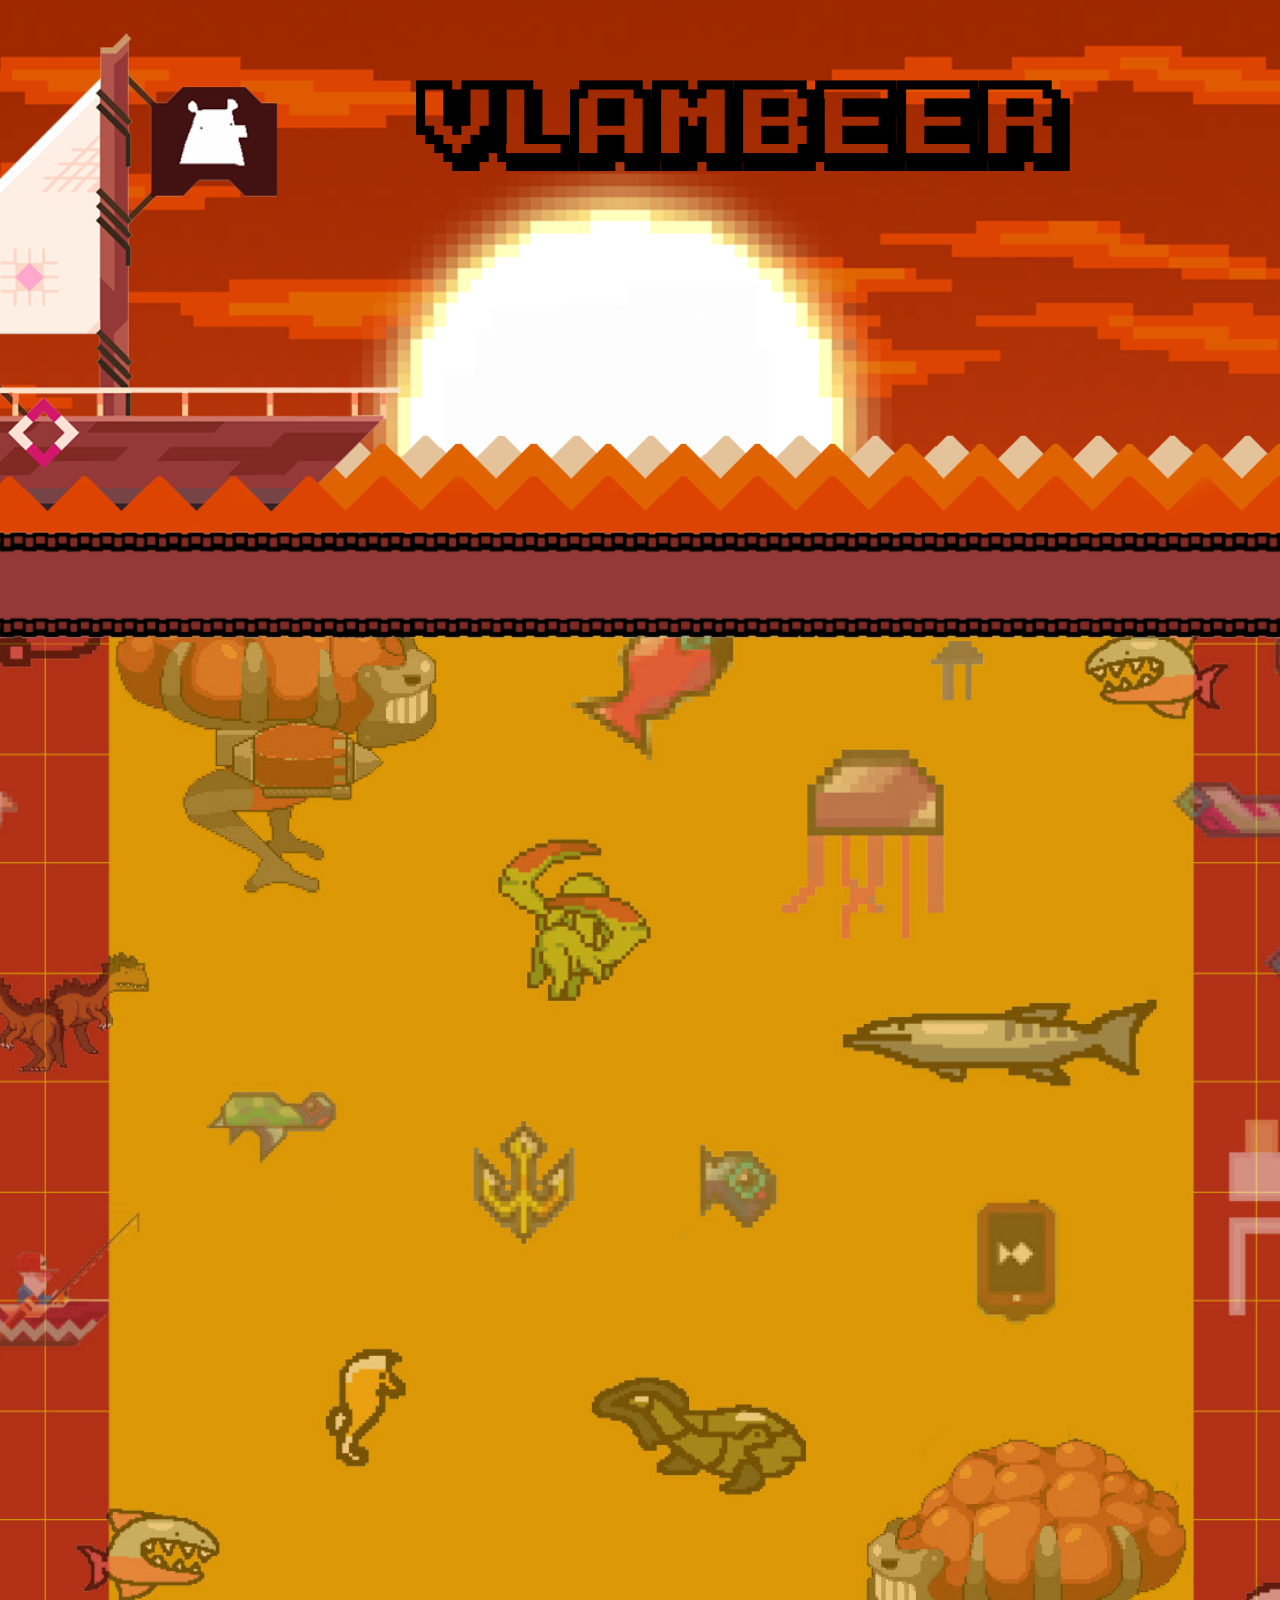
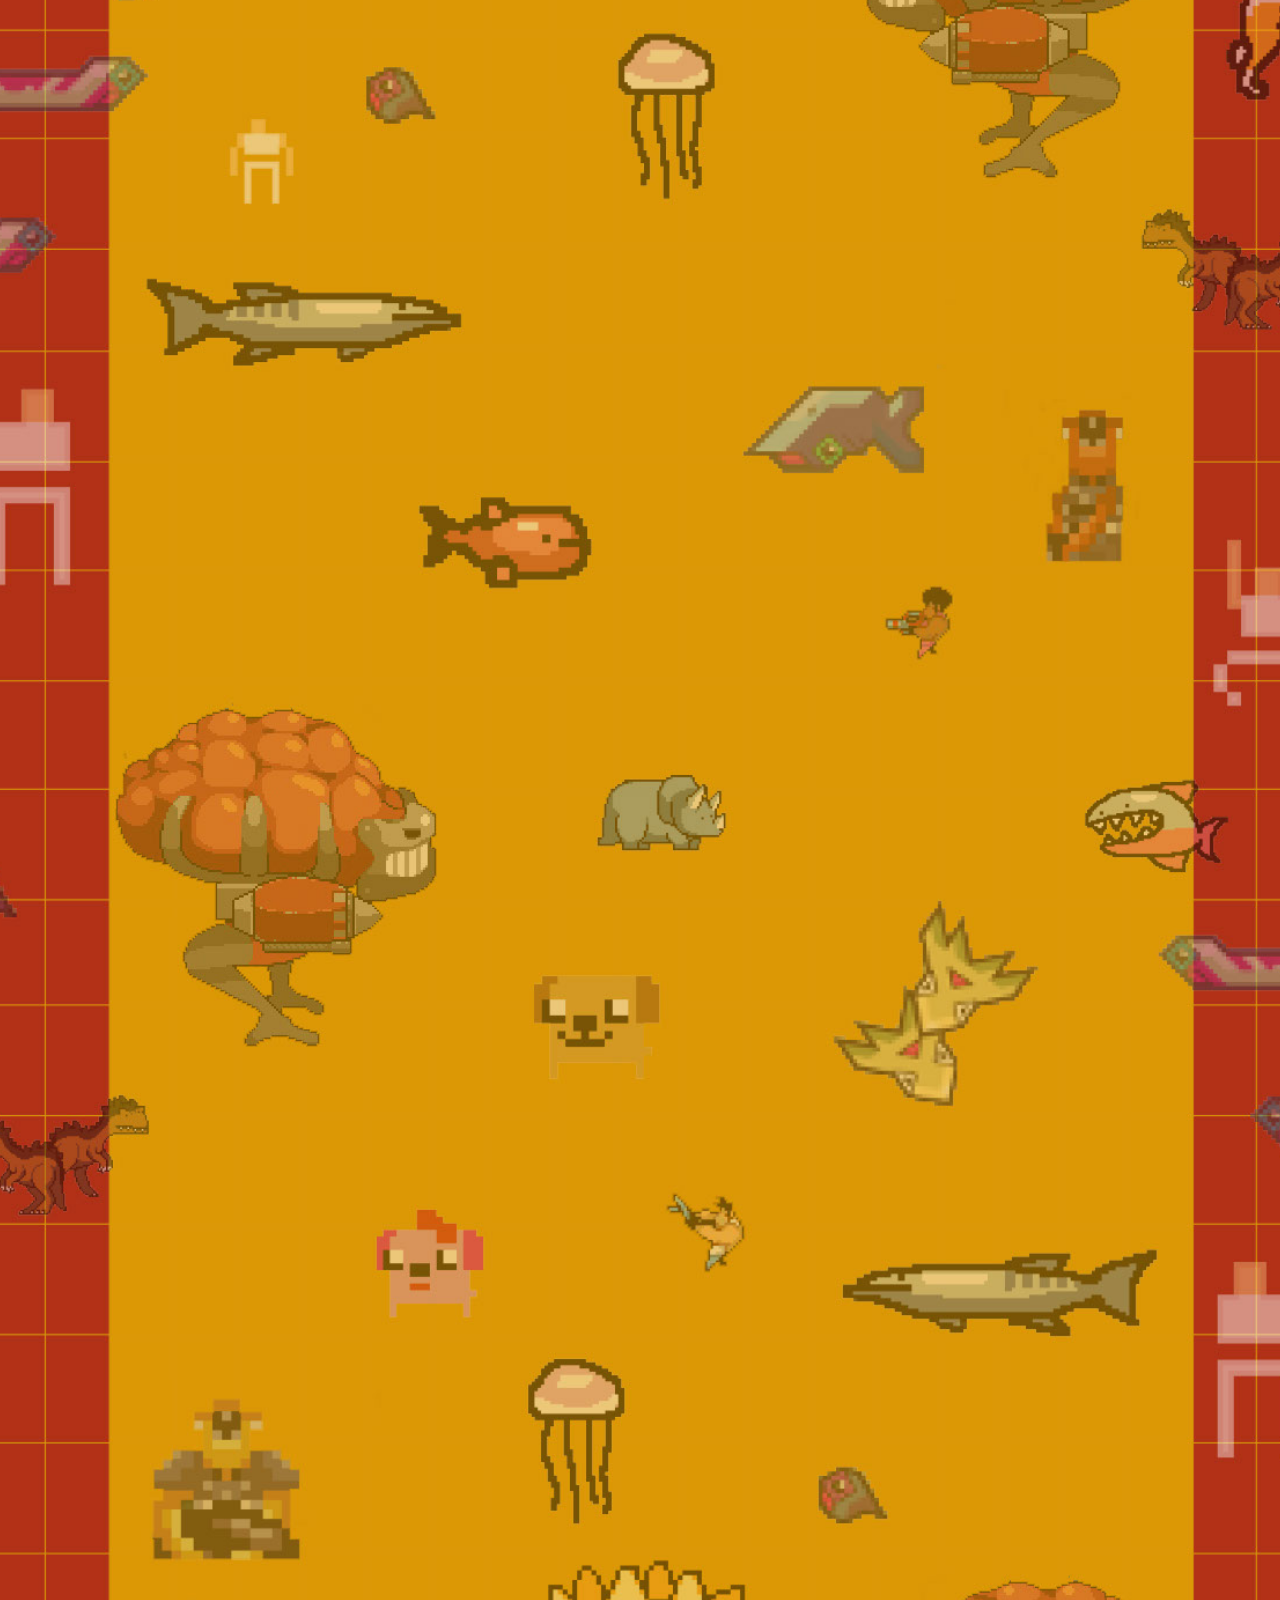
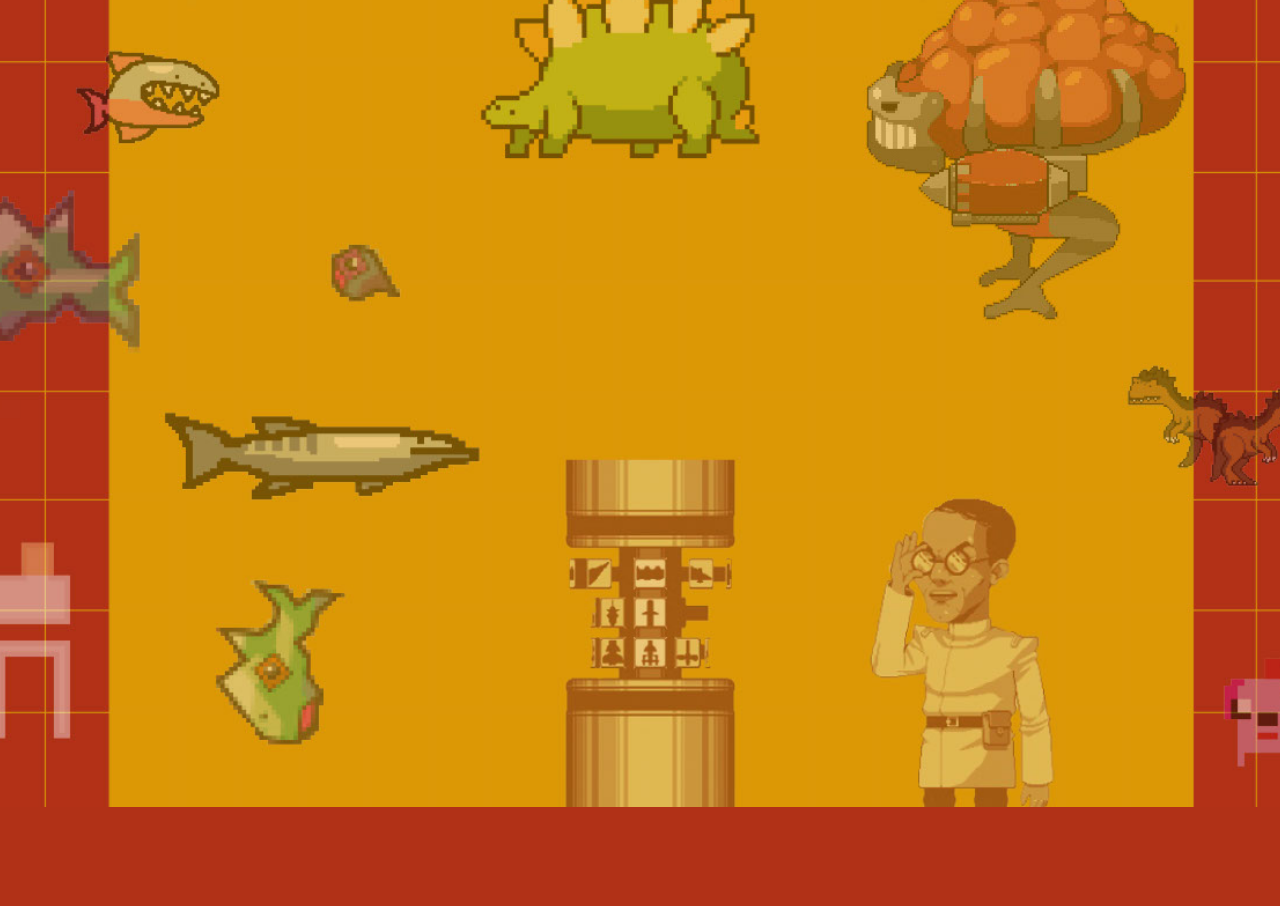
==== Vlambeer/index.html @ 1fa38ffa "Nieuwe map Vlambeer website" ====
<!DOCTYPE html>
<html class="html" lang="nl-NL">
 <head>

  <script type="text/javascript">
   if(typeof Muse == "undefined") window.Muse = {}; window.Muse.assets = {"required":["jquery-1.8.3.min.js", "museutils.js", "jquery.scrolleffects.js", "jquery.watch.js", "index.css"], "outOfDate":[]};
</script>
  
  <meta http-equiv="Content-type" content="text/html;charset=UTF-8"/>
  <meta name="generator" content="2014.2.1.284"/>
  <title>Home</title>
  <!-- CSS -->
  <link rel="stylesheet" type="text/css" href="css/site_global.css?365011649"/>
  <link rel="stylesheet" type="text/css" href="css/index.css?481484146" id="pagesheet"/>
  <!-- Other scripts -->
  <script type="text/javascript">
   document.documentElement.className += ' js';
</script>
   </head>
 <body>

  <div class="clearfix" id="page"><!-- group -->
   <div class="clearfix grpelem" id="pu172"><!-- group -->
    <div class="clip_frame grpelem" id="u172"><!-- image -->
     <img class="block" id="u172_img" src="images/sunset.png" alt="" width="1480" height="3468"/>
    </div>
    <div class="clip_frame grpelem" id="u192"><!-- image -->
     <img class="block" id="u192_img" src="images/wave_licht.png" alt="" width="1480" height="3468"/>
    </div>
    <div class="clip_frame grpelem" id="u182"><!-- image -->
     <img class="block" id="u182_img" src="images/wave%20oranje.png" alt="" width="1480" height="3468"/>
    </div>
    <div class="clip_frame grpelem" id="u156"><!-- image -->
     <img class="block" id="u156_img" src="images/achtergrond.jpg" alt="" width="1481" height="3470"/>
    </div>
    <div class="clip_frame grpelem" id="u167"><!-- image -->
     <img class="block" id="u167_img" src="images/boot.png" alt="" width="1480" height="3468"/>
    </div>
    <div class="clip_frame grpelem" id="u187"><!-- image -->
     <img class="block" id="u187_img" src="images/wave_geel.png" alt="" width="1480" height="3468"/>
    </div>
    <div class="clip_frame grpelem" id="u162"><!-- image -->
     <img class="block" id="u162_img" src="images/balk_rood.png" alt="" width="1515" height="606"/>
    </div>
   </div>
   <div class="clearfix grpelem" id="pu177"><!-- group -->
    <div class="clip_frame mse_pre_init" id="u177"><!-- image -->
     <img class="block" id="u177_img" src="images/vlag.png" alt="" width="1480" height="3468"/>
    </div>
    <img class="mse_pre_init" id="u225-4" alt="VLAMBEER" width="667" height="117" src="images/u225-4.png"/><!-- rasterized frame -->
   </div>
   <div class="verticalspacer"></div>
  </div>
  <!-- JS includes -->
  <script type="text/javascript">
   if (document.location.protocol != 'https:') document.write('\x3Cscript src="http://musecdn2.businesscatalyst.com/scripts/4.0/jquery-1.8.3.min.js" type="text/javascript">\x3C/script>');
</script>
  <script type="text/javascript">
   window.jQuery || document.write('\x3Cscript src="scripts/jquery-1.8.3.min.js" type="text/javascript">\x3C/script>');
</script>
  <script src="scripts/museutils.js?3777594392" type="text/javascript"></script>
  <script src="scripts/jquery.scrolleffects.js?117544926" type="text/javascript"></script>
  <script src="scripts/jquery.watch.js?4144919381" type="text/javascript"></script>
  <!-- Other scripts -->
  <script type="text/javascript">
   $(document).ready(function() { try {
(function(){var a={},b=function(a){if(a.match(/^rgb/))return a=a.replace(/\s+/g,"").match(/([\d\,]+)/gi)[0].split(","),(parseInt(a[0])<<16)+(parseInt(a[1])<<8)+parseInt(a[2]);if(a.match(/^\#/))return parseInt(a.substr(1),16);return 0};(function(){$('link[type="text/css"]').each(function(){var b=($(this).attr("href")||"").match(/\/?css\/([\w\-]+\.css)\?(\d+)/);b&&b[1]&&b[2]&&(a[b[1]]=b[2])})})();(function(){$("body").append('<div class="version" style="display:none; width:1px; height:1px;"></div>');
for(var c=$(".version"),d=0;d<Muse.assets.required.length;){var f=Muse.assets.required[d],g=f.match(/([\w\-\.]+)\.(\w+)$/),k=g&&g[1]?g[1]:null,g=g&&g[2]?g[2]:null;switch(g.toLowerCase()){case "css":k=k.replace(/\W/gi,"_").replace(/^([^a-z])/gi,"_$1");c.addClass(k);var g=b(c.css("color")),h=b(c.css("background-color"));g!=0||h!=0?(Muse.assets.required.splice(d,1),"undefined"!=typeof a[f]&&(g!=a[f]>>>24||h!=(a[f]&16777215))&&Muse.assets.outOfDate.push(f)):d++;c.removeClass(k);break;case "js":k.match(/^jquery-[\d\.]+/gi)&&
typeof $!="undefined"?Muse.assets.required.splice(d,1):d++;break;default:throw Error("Unsupported file type: "+g);}}c.remove();if(Muse.assets.outOfDate.length||Muse.assets.required.length)c="Sommige bestanden op de server ontbreken of zijn beschadigd. Wis de cache van de browser en probeer het opnieuw. Als het probleem zich blijft voordoen, kunt u het beste contact opnemen met de auteur van de website.",(d=location&&location.search&&location.search.match&&location.search.match(/muse_debug/gi))&&Muse.assets.outOfDate.length&&(c+="\nOut of date: "+Muse.assets.outOfDate.join(",")),d&&Muse.assets.required.length&&(c+="\nMissing: "+Muse.assets.required.join(",")),alert(c)})()})();/* body */
Muse.Utils.transformMarkupToFixBrowserProblemsPreInit();/* body */
Muse.Utils.prepHyperlinks(true);/* body */
$('#u177').registerPositionScrollEffect([{"in":[-Infinity,-14],"speed":[0,0]},{"in":[-14,Infinity],"speed":[0,-0.4]}]);/* scroll effect */
$('#u225-4').registerPositionScrollEffect([{"in":[-Infinity,-14],"speed":[0,0]},{"in":[-14,Infinity],"speed":[0,-0.2]}]);/* scroll effect */
Muse.Utils.fullPage('#page');/* 100% height page */
Muse.Utils.showWidgetsWhenReady();/* body */
Muse.Utils.transformMarkupToFixBrowserProblems();/* body */
} catch(e) { if (e && 'function' == typeof e.notify) e.notify(); else Muse.Assert.fail('Error calling selector function:' + e); }});
</script>
   </body>
</html>
---- Vlambeer/css/site_global.css ----
html
{
	min-height: 100%;
	min-width: 100%;
	-ms-text-size-adjust: none;
}

body,div,dl,dt,dd,ul,ol,li,nav,h1,h2,h3,h4,h5,h6,pre,code,form,fieldset,legend,input,button,textarea,p,blockquote,th,td,a
{
	margin: 0;
	padding: 0;
	border-width: 0;
	-webkit-transform-origin: left top;
	-ms-transform-origin: left top;
	-o-transform-origin: left top;
	transform-origin: left top;
}

table
{
	border-collapse: collapse;
	border-spacing: 0;
}

fieldset,img
{
	border: 0;
	-webkit-transform-origin: left top;
	-ms-transform-origin: left top;
	-o-transform-origin: left top;
	transform-origin: left top;
}

address,caption,cite,code,dfn,em,strong,th,var,optgroup
{
	font-style: inherit;
	font-weight: inherit;
}

del,ins
{
	text-decoration: none;
}

li
{
	list-style: none;
}

caption,th
{
	text-align: left;
}

h1,h2,h3,h4,h5,h6
{
	font-size: 100%;
	font-weight: inherit;
}

input,button,textarea,select,optgroup,option
{
	font-family: inherit;
	font-size: inherit;
	font-style: inherit;
	font-weight: inherit;
}

body
{
	font-family: Arial, Helvetica Neue, Helvetica, sans-serif;
	text-align: left;
	font-size: 14px;
	line-height: 17px;
	word-wrap: break-word;
	text-rendering: optimizeLegibility;/* kerning, primarily */
}

@media screen and (-webkit-min-device-pixel-ratio:0)
{
	body { text-rendering:auto; }
}

a:link
{
	color: #0000FF;
	text-decoration: underline;
}

a:visited
{
	color: #800080;
	text-decoration: underline;
}

a:hover
{
	color: #0000FF;
	text-decoration: underline;
}

a:active
{
	color: #EE0000;
	text-decoration: underline;
}

a.nontext /* used to override default properties of 'a' tag */
{
	color: black;
	text-decoration: none;
	font-style: normal;
	font-weight: normal;
}

.normal_text
{
	color: #000000;
	direction: ltr;
	font-family: Arial, Helvetica Neue, Helvetica, sans-serif;
	font-size: 14px;
	font-style: normal;
	font-weight: normal;
	letter-spacing: 0px;
	line-height: 17px;
	text-align: left;
	text-decoration: none;
	text-indent: 0px;
	vertical-align: 0px;
	padding: 0px;
}

.list0 li:before
{
	position: absolute;
	right: 100%;
	letter-spacing: 0px;
	text-decoration: none;
	font-weight: normal;
	font-style: normal;
}

.rtl-list li:before
{
	right: auto;
	left: 100%;
}

.nls-None > li:before,.nls-None .list3 > li:before,.nls-None .list6 > li:before
{
	margin-right: 6px;
	content: '•';
}

.nls-None .list1 > li:before,.nls-None .list4 > li:before,.nls-None .list7 > li:before
{
	margin-right: 6px;
	content: '○';
}

.nls-None,.nls-None .list1,.nls-None .list2,.nls-None .list3,.nls-None .list4,.nls-None .list5,.nls-None .list6,.nls-None .list7,.nls-None .list8
{
	padding-left: 34px;
}

.nls-None.rtl-list,.nls-None .list1.rtl-list,.nls-None .list2.rtl-list,.nls-None .list3.rtl-list,.nls-None .list4.rtl-list,.nls-None .list5.rtl-list,.nls-None .list6.rtl-list,.nls-None .list7.rtl-list,.nls-None .list8.rtl-list
{
	padding-left: 0px;
	padding-right: 34px;
}

.nls-None .list2 > li:before,.nls-None .list5 > li:before,.nls-None .list8 > li:before
{
	margin-right: 6px;
	content: '-';
}

.nls-None.rtl-list > li:before,.nls-None .list1.rtl-list > li:before,.nls-None .list2.rtl-list > li:before,.nls-None .list3.rtl-list > li:before,.nls-None .list4.rtl-list > li:before,.nls-None .list5.rtl-list > li:before,.nls-None .list6.rtl-list > li:before,.nls-None .list7.rtl-list > li:before,.nls-None .list8.rtl-list > li:before
{
	margin-right: 0px;
	margin-left: 6px;
}

.TabbedPanelsTab
{
	white-space: nowrap;
}

.MenuBar  .MenuBarView,.MenuBar  .SubMenuView /* Resets for ul and li in menus */
{
	display: block;
	list-style: none;
}

.MenuBar .SubMenu
{
	display: none;
	position: absolute;
}

.NoWrap
{
	white-space: nowrap;
	word-wrap: normal;
}

.rootelem /* the root of the artwork tree */
{
	margin-left: auto;
	margin-right: auto;
}

.colelem /* a child element of a column */
{
	display: inline;
	float: left;
	clear: both;
}

.colelem100 /* a child element of a column that is 100% width */
{
	clear: both;
}

.grpelem /* a child element of a group */
{
	display: inline;
	float: left;
}

.clearfix:after /* force a container to fit around floated items */
{
	content: "\0020";
	visibility: hidden;
	display: block;
	height: 0;
	clear: both;
}

*:first-child+html .clearfix /* IE7 */
{
	zoom: 1;
}

.clip_frame /* used to clip the contents as in the case of an image frame */
{
	overflow: hidden;
}

.inclusion_context /* context for positioning a group of elements that share the same height */
{
	display: table;
	table-layout: fixed;
	width: 0.01px;
}

.inclelem /* element of an inclusion context */
{
	display: table-cell;
	vertical-align: top;
}

.f3s_mid /* 3-slice frame, middle slice */
{
	background-repeat: repeat;
}

.f3s_top,.f3s_bot /* 3-slice frame, top slice */
{
	background-repeat: no-repeat;
}

.f9s_top_left,.f9s_bot_left /* 9-slice frame, left corner slice */
{
	background-repeat: no-repeat;
	background-position: left;
}

.f9s_top_right,.f9s_bot_right /* 9-slice frame, right corner slice */
{
	background-repeat: no-repeat;
	background-position: right;
}

.f9s_top_mid,.f9s_bot_mid /* 9-slice frame, top/bottom horizontal slice */
{
	background-repeat: repeat-x;
	background-position: 0px 0px;
}

.f9s_mid_left /* 9-slice frame, left vertical slice */
{
	background-repeat: repeat-y;
	background-position: left;
}

.f9s_mid_right /* 9-slice frame, right vertical slice */
{
	background-repeat: repeat-y;
	background-position: right;
}

.f9s_center /* 9-slice frame, center slice */
{
	background-repeat: repeat;
	background-position: 0px 0px;
}

.popup_anchor /* anchors an abspos popup */
{
	position: relative;
	width: 0px;
	height: 0px;
}

.popup_element
{
	z-index: 100000;
}

.svg
{
	display: block;
	vertical-align: top;
}

span.wrap /* used to force wrap after floated array when nested inside a paragraph */
{
	content: '';
	clear: left;
	display: block;
}

span.actAsInlineDiv /* used to simulate a DIV with inline display when already nested inside a paragraph */
{
	display: inline-block;
}

.position_content,.excludeFromNormalFlow /* used when child content is larger than parent */
{
	float: left;
}

.preload_images /* used to preload images used in non-default states */
{
	position: absolute;
	overflow: hidden;
	left: -9999px;
	top: -9999px;
	height: 1px;
	width: 1px;
}

preload /* used to specifiy the dimension of preload item */
{
	height: 1px;
	width: 1px;
}

.animateStates
{
	-webkit-transition: 0.3s ease-in-out;
	-moz-transition: 0.3s ease-in-out;
	-o-transition: 0.3s ease-in-out;
	transition: 0.3s ease-in-out;
}

input:focus,textarea:focus /* remove default focussed input styling */
{
	outline: none;
}

textarea
{
	resize: none;
	overflow: auto;
}

.fld-prompt /* form placeholders cursor behavior */
{
	pointer-events: none;
}

.wrapped-input /* form inputs & placeholders let div styling show thru */
{
	position: absolute;
	top: 0;
	left: 0;
	background: transparent;
	border: none;
}

.submit-btn /* form submit buttons on top of sibling elements */
{
	z-index: 50000;
	cursor: pointer;
}

.anchor_item /* used to specify anchor properties */
{
	width: 22px;
	height: 18px;
}

.MenuBar .SubMenuVisible,.MenuBarVertical .SubMenuVisible,.MenuBar .SubMenu .SubMenuVisible,.popup_element.Active,span.actAsPara,.actAsDiv,a.nonblock.nontext,img.block
{
	display: block;
}

.ose_ei
{
	visibility: hidden;
	z-index: 0;
}

.widget_invisible,.js .invi,.js .mse_pre_init,.js .an_invi /* used to hide the widget before loaded */
{
	visibility: hidden;
}

.no_vert_scroll
{
	overflow-y: hidden;
}

.always_vert_scroll
{
	overflow-y: scroll;
}

.always_horz_scroll
{
	overflow-x: scroll;
}

.popup_element.Inactive,.js .disn,.hidden
{
	display: none;
}

.fullscreen
{
	overflow: hidden;
	left: 0px;
	top: 0px;
	position: fixed;
	height: 100%;
	width: 100%;
	-moz-box-sizing: border-box;
	-webkit-box-sizing: border-box;
	-ms-box-sizing: border-box;
	box-sizing: border-box;
}

.fullwidth
{
	position: absolute;
}

.borderbox
{
	-moz-box-sizing: border-box;
	-webkit-box-sizing: border-box;
	-ms-box-sizing: border-box;
	box-sizing: border-box;
}

.scroll_wrapper
{
	position: absolute;
	overflow: auto;
	left: 0px;
	right: 0px;
	top: 0px;
	bottom: 0px;
	padding-top: 0px;
	padding-bottom: 0px;
	margin-top: 0px;
	margin-bottom: 0px;
}

.browser_width > *
{
	position: absolute;
	left: 0px;
	right: 0px;
}

.list0 li,.MenuBar .MenuItemContainer,.SlideShowContentPanel .fullscreen img
{
	position: relative;
}

.accordion_wrapper
{
	display: inline;
	float: left;
	width: 0px;
}

.fld-checkbox input[type=checkbox] /* Hide native checkbox */
{
	position: absolute;
	overflow: hidden;
	clip: rect(0px, 0px, 0px, 0px);
	height: 1px;
	width: 1px;
	margin: -1px;
	padding: 0;
	border: 0;
}

.fld-checkbox input[type=checkbox] + label
{
	display: inline-block;
	background-repeat: no-repeat;
	cursor: pointer;
	float: left;
	width: 100%;
	height: 100%;
}

.pointer_cursor,.fld-recaptcha-mode,.fld-recaptcha-refresh,.fld-recaptcha-help
{
	cursor: pointer;
}
---- Vlambeer/css/index.css ----
.version.index /* version checker */
{
	color: #00001C;
	background-color: #B2DD72;
}

.html
{
	background-color: #B13117;
}

#page
{
	z-index: 1;
	width: 1280px;
	min-height: 2938px;
	background-image: none;
	border-style: none;
	border-color: #000000;
	background-color: transparent;
	padding-bottom: 62px;
	margin-left: auto;
	margin-right: auto;
}

#pu172
{
	width: 0.01px;
	margin-right: -10000px;
	margin-top: -36px;
	margin-left: -118px;
}

#u172
{
	z-index: 2;
	width: 1480px;
	background-color: transparent;
	position: relative;
	margin-right: -10000px;
	left: 18px;
}

#u192
{
	z-index: 4;
	width: 1480px;
	background-color: transparent;
	position: relative;
	margin-right: -10000px;
	left: 18px;
}

#u182
{
	z-index: 6;
	width: 1480px;
	background-color: transparent;
	position: relative;
	margin-right: -10000px;
	left: 18px;
}

#u156
{
	z-index: 14;
	width: 1481px;
	background-color: transparent;
	position: relative;
	margin-right: -10000px;
	margin-top: 537px;
	left: 18px;
}

#u167
{
	z-index: 16;
	width: 1480px;
	background-color: transparent;
	position: relative;
	margin-right: -10000px;
	left: 18px;
}

#u187
{
	z-index: 18;
	width: 1480px;
	background-color: transparent;
	position: relative;
	margin-right: -10000px;
	left: 18px;
}

#u162
{
	z-index: 20;
	width: 1515px;
	background-color: transparent;
	position: relative;
	margin-right: -10000px;
	margin-top: 180px;
}

#pu177
{
	width: 0.01px;
	padding-bottom: 3468px;
	margin-right: -10000px;
	margin-top: -36px;
	margin-left: -100px;
}

#u177
{
	z-index: 8;
	width: 1480px;
	background-color: transparent;
	position: fixed;
	top: -36px;
	left: -100px;
}

#u225-4
{
	z-index: 10;
	display: block;
	vertical-align: top;
	position: fixed;
	top: 20px;
	left: 416px;
}

body
{
	position: relative;
	min-width: 1280px;
	padding-top: 36px;
	padding-bottom: 36px;
}

#page .verticalspacer
{
	clear: both;
}
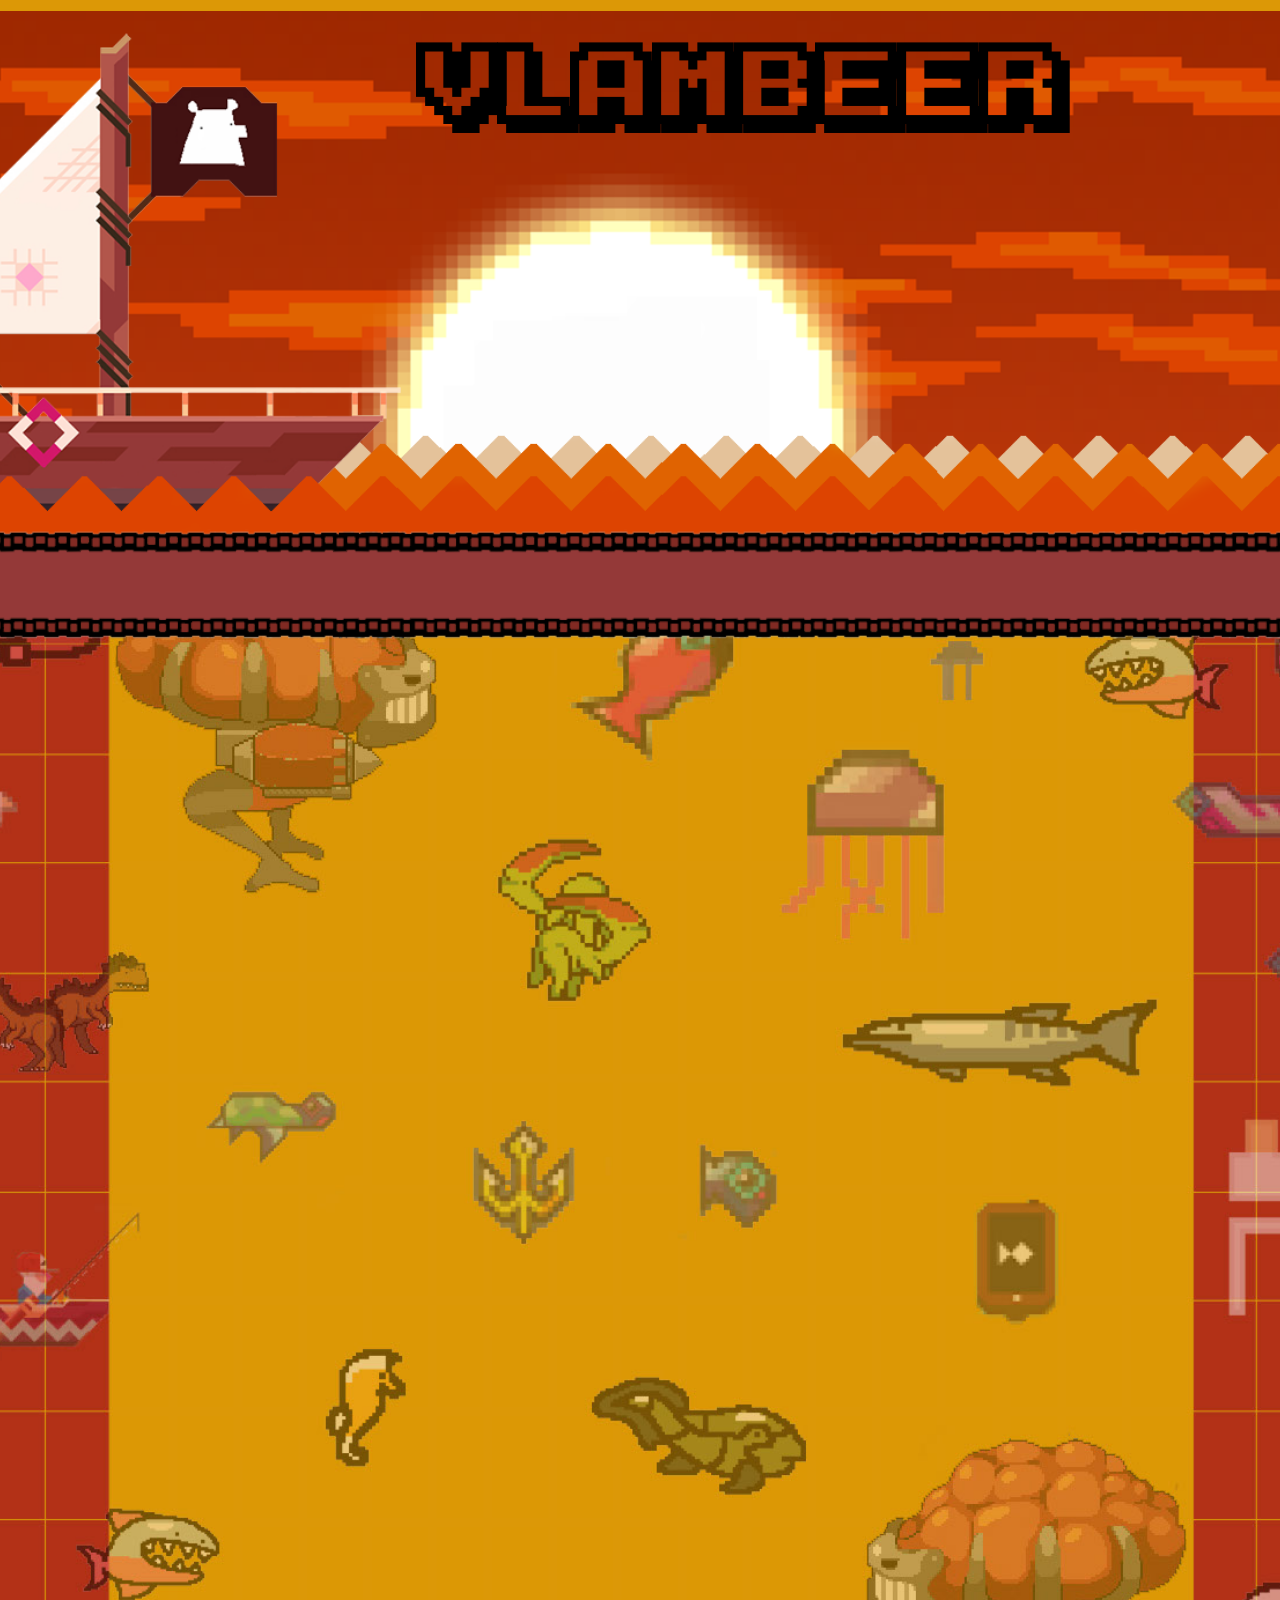
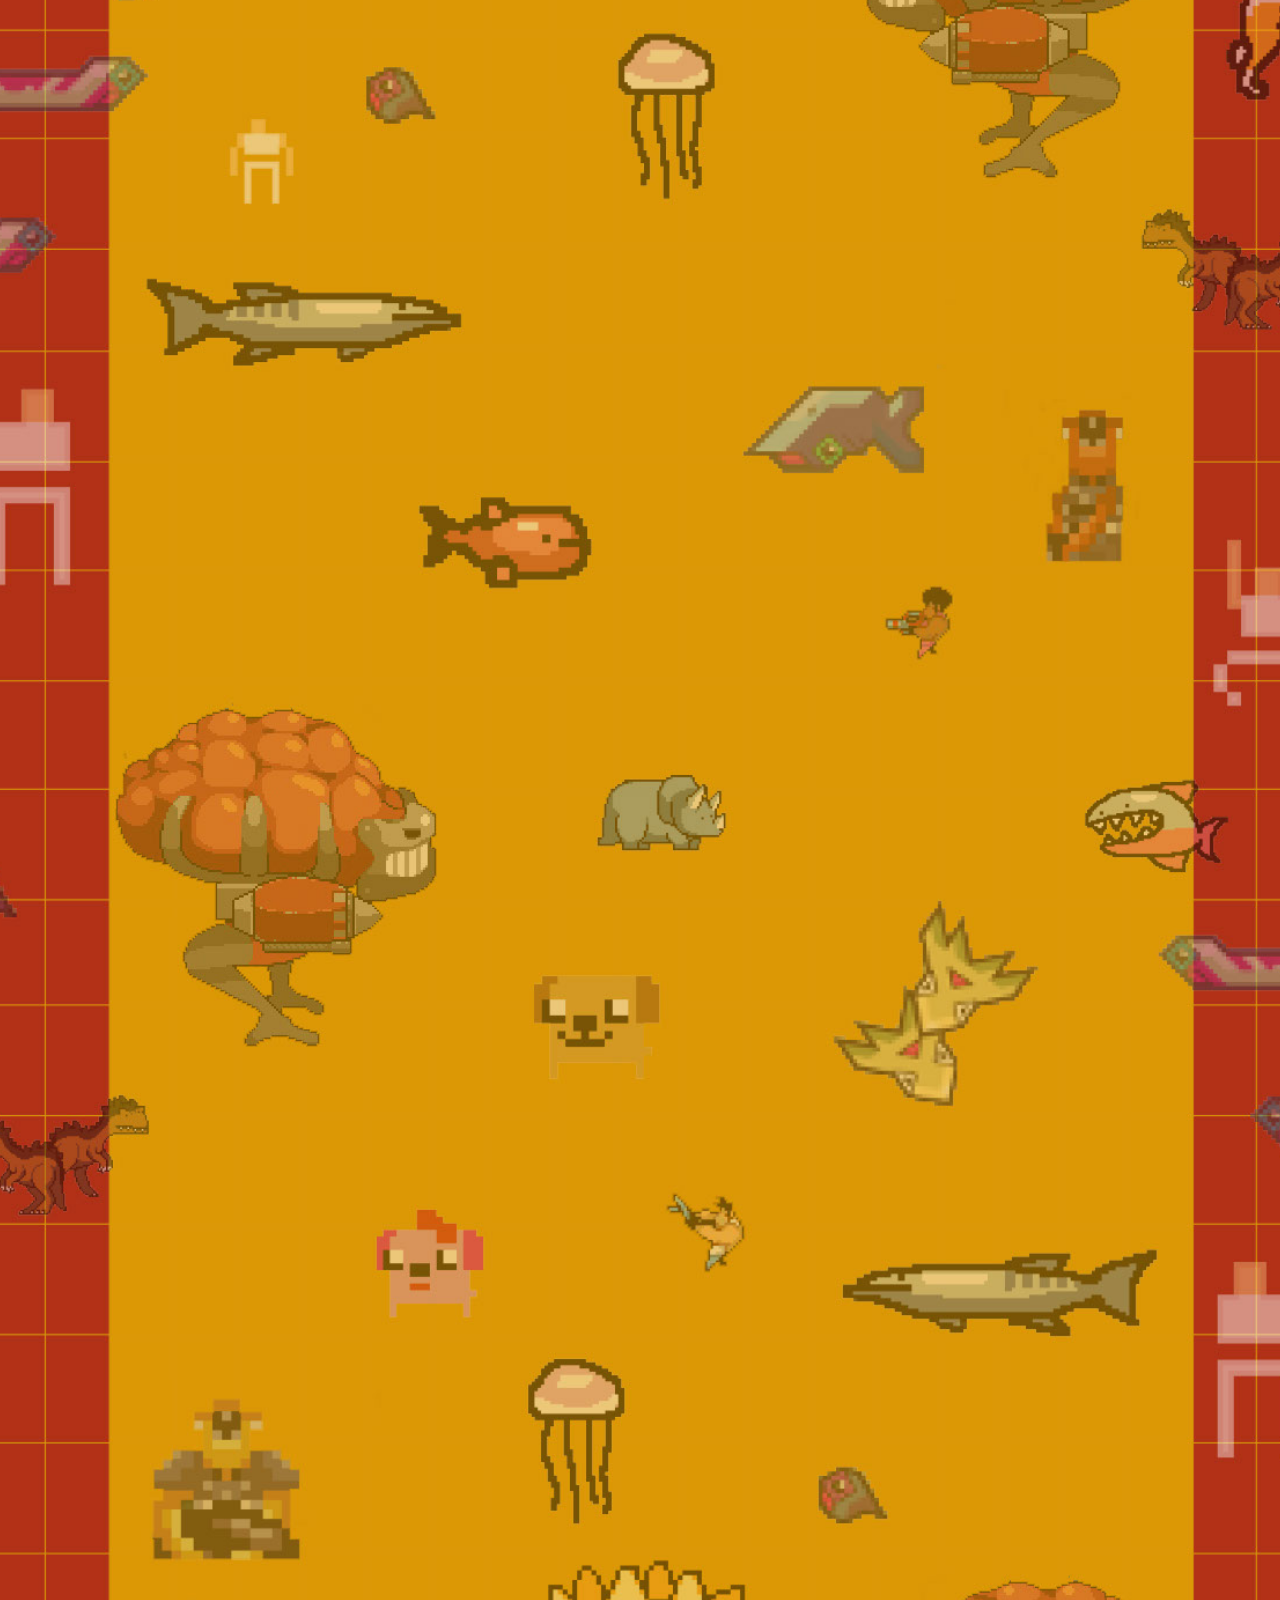
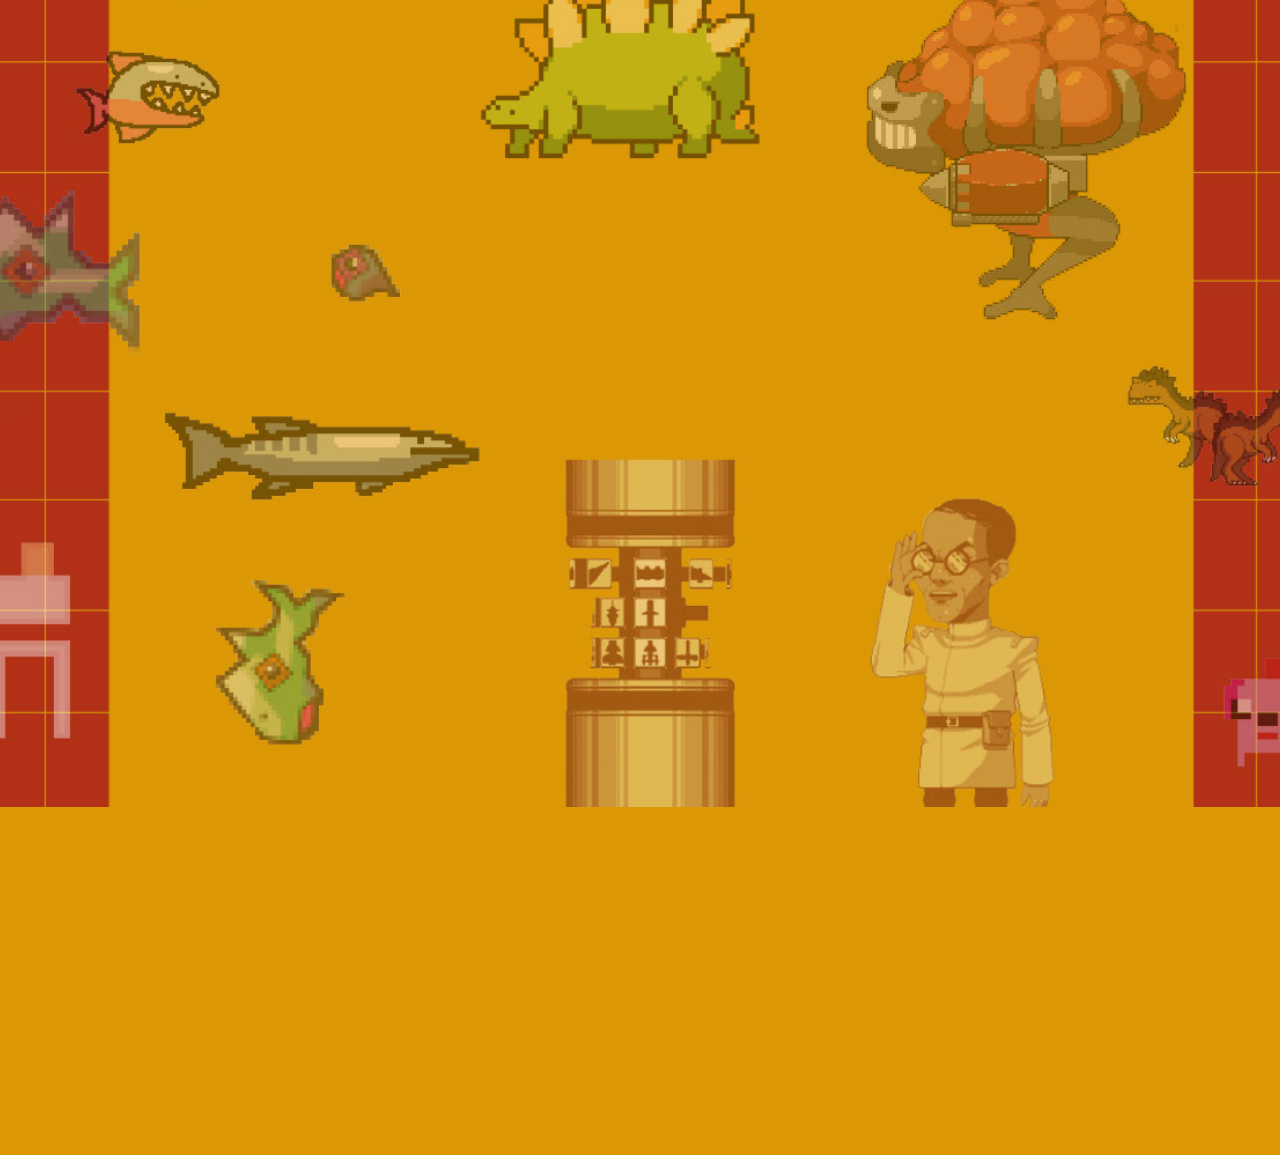
==== commit ce1a8f4e: "Update voor frames" ====
--- a/Vlambeer/index.html
+++ b/Vlambeer/index.html
@@ -11,7 +11,7 @@
   <title>Home</title>
   <!-- CSS -->
   <link rel="stylesheet" type="text/css" href="css/site_global.css?365011649"/>
-  <link rel="stylesheet" type="text/css" href="css/index.css?481484146" id="pagesheet"/>
+  <link rel="stylesheet" type="text/css" href="css/index.css?52720256" id="pagesheet"/>
   <!-- Other scripts -->
   <script type="text/javascript">
    document.documentElement.className += ' js';
@@ -20,16 +20,14 @@
  <body>
 
   <div class="clearfix" id="page"><!-- group -->
-   <div class="clearfix grpelem" id="pu172"><!-- group -->
-    <div class="clip_frame grpelem" id="u172"><!-- image -->
-     <img class="block" id="u172_img" src="images/sunset.png" alt="" width="1480" height="3468"/>
-    </div>
+   <div class="clearfix grpelem" id="pu192"><!-- group -->
     <div class="clip_frame grpelem" id="u192"><!-- image -->
      <img class="block" id="u192_img" src="images/wave_licht.png" alt="" width="1480" height="3468"/>
     </div>
     <div class="clip_frame grpelem" id="u182"><!-- image -->
      <img class="block" id="u182_img" src="images/wave%20oranje.png" alt="" width="1480" height="3468"/>
     </div>
+    <img class="grpelem" id="u225-4" alt="VLAMBEER" width="667" height="117" src="images/u225-4.png"/><!-- rasterized frame -->
     <div class="clip_frame grpelem" id="u156"><!-- image -->
      <img class="block" id="u156_img" src="images/achtergrond.jpg" alt="" width="1481" height="3470"/>
     </div>
@@ -42,12 +40,110 @@
     <div class="clip_frame grpelem" id="u162"><!-- image -->
      <img class="block" id="u162_img" src="images/balk_rood.png" alt="" width="1515" height="606"/>
     </div>
+    <div class="clip_frame grpelem" id="u245"><!-- image -->
+     <img class="block" id="u245_img" src="images/omlijning%20wireframe-slim%20vectorobject.png" alt="" width="608" height="406"/>
+    </div>
+    <div class="clip_frame grpelem" id="u251"><!-- image -->
+     <img class="block" id="u251_img" src="images/omlijning%20wireframe-slim%20vectorobject.png" alt="" width="608" height="406"/>
+    </div>
+    <div class="clip_frame grpelem" id="u254"><!-- image -->
+     <img class="block" id="u254_img" src="images/omlijning%20wireframe-slim%20vectorobject.png" alt="" width="608" height="406"/>
+    </div>
+    <div class="clip_frame grpelem" id="u256"><!-- image -->
+     <img class="block" id="u256_img" src="images/omlijning%20wireframe-slim%20vectorobject.png" alt="" width="608" height="406"/>
+    </div>
+    <div class="clip_frame grpelem" id="u260"><!-- image -->
+     <img class="block" id="u260_img" src="images/omlijning%20wireframe-slim%20vectorobject.png" alt="" width="608" height="406"/>
+    </div>
+    <div class="clip_frame grpelem" id="u262"><!-- image -->
+     <img class="block" id="u262_img" src="images/omlijning%20wireframe-slim%20vectorobject.png" alt="" width="608" height="406"/>
+    </div>
+    <div class="clip_frame grpelem" id="u264"><!-- image -->
+     <img class="block" id="u264_img" src="images/omlijning%20wireframe-slim%20vectorobject.png" alt="" width="608" height="406"/>
+    </div>
+    <div class="clip_frame grpelem" id="u266"><!-- image -->
+     <img class="block" id="u266_img" src="images/omlijning%20wireframe-slim%20vectorobject.png" alt="" width="608" height="406"/>
+    </div>
+    <div class="clip_frame grpelem" id="u272"><!-- image -->
+     <img class="block" id="u272_img" src="images/omlijning%20wireframe-slim%20vectorobject.png" alt="" width="608" height="406"/>
+    </div>
+    <div class="clip_frame grpelem" id="u274"><!-- image -->
+     <img class="block" id="u274_img" src="images/omlijning%20wireframe-slim%20vectorobject.png" alt="" width="608" height="406"/>
+    </div>
+    <div class="clip_frame grpelem" id="u276"><!-- image -->
+     <img class="block" id="u276_img" src="images/omlijning%20wireframe-slim%20vectorobject.png" alt="" width="608" height="406"/>
+    </div>
+    <div class="clip_frame grpelem" id="u278"><!-- image -->
+     <img class="block" id="u278_img" src="images/omlijning%20wireframe-slim%20vectorobject.png" alt="" width="608" height="406"/>
+    </div>
+    <div class="clip_frame grpelem" id="u280"><!-- image -->
+     <img class="block" id="u280_img" src="images/omlijning%20wireframe-slim%20vectorobject.png" alt="" width="608" height="406"/>
+    </div>
+    <div class="clip_frame grpelem" id="u282"><!-- image -->
+     <img class="block" id="u282_img" src="images/omlijning%20wireframe-slim%20vectorobject.png" alt="" width="608" height="406"/>
+    </div>
+    <div class="clip_frame grpelem" id="u284"><!-- image -->
+     <img class="block" id="u284_img" src="images/omlijning%20wireframe-slim%20vectorobject.png" alt="" width="608" height="406"/>
+    </div>
+    <div class="clip_frame grpelem" id="u286"><!-- image -->
+     <img class="block" id="u286_img" src="images/omlijning%20wireframe-slim%20vectorobject.png" alt="" width="608" height="406"/>
+    </div>
+    <div class="clip_frame grpelem" id="u344" data-mu-ie-matrix="progid:DXImageTransform.Microsoft.Matrix(M11=-1,M12=0,M21=0,M22=-1,SizingMethod='auto expand')" data-mu-ie-matrix-dx="0" data-mu-ie-matrix-dy="0"><!-- image -->
+     <img class="block" id="u344_img" src="images/omlijning%20wireframe-slim%20vectorobject.png" alt="" width="608" height="406"/>
+    </div>
+    <div class="clip_frame grpelem" id="u347" data-mu-ie-matrix="progid:DXImageTransform.Microsoft.Matrix(M11=-1,M12=0,M21=0,M22=-1,SizingMethod='auto expand')" data-mu-ie-matrix-dx="0" data-mu-ie-matrix-dy="0"><!-- image -->
+     <img class="block" id="u347_img" src="images/omlijning%20wireframe-slim%20vectorobject.png" alt="" width="608" height="406"/>
+    </div>
+    <div class="clip_frame grpelem" id="u356" data-mu-ie-matrix="progid:DXImageTransform.Microsoft.Matrix(M11=-1,M12=0,M21=0,M22=-1,SizingMethod='auto expand')" data-mu-ie-matrix-dx="0" data-mu-ie-matrix-dy="0"><!-- image -->
+     <img class="block" id="u356_img" src="images/omlijning%20wireframe-slim%20vectorobject.png" alt="" width="608" height="406"/>
+    </div>
+    <div class="clip_frame grpelem" id="u358" data-mu-ie-matrix="progid:DXImageTransform.Microsoft.Matrix(M11=-1,M12=0,M21=0,M22=-1,SizingMethod='auto expand')" data-mu-ie-matrix-dx="0" data-mu-ie-matrix-dy="0"><!-- image -->
+     <img class="block" id="u358_img" src="images/omlijning%20wireframe-slim%20vectorobject.png" alt="" width="608" height="406"/>
+    </div>
+    <div class="clip_frame grpelem" id="u362" data-mu-ie-matrix="progid:DXImageTransform.Microsoft.Matrix(M11=-1,M12=0,M21=0,M22=-1,SizingMethod='auto expand')" data-mu-ie-matrix-dx="0" data-mu-ie-matrix-dy="0"><!-- image -->
+     <img class="block" id="u362_img" src="images/omlijning%20wireframe-slim%20vectorobject.png" alt="" width="608" height="406"/>
+    </div>
+    <div class="clip_frame grpelem" id="u364" data-mu-ie-matrix="progid:DXImageTransform.Microsoft.Matrix(M11=-1,M12=0,M21=0,M22=-1,SizingMethod='auto expand')" data-mu-ie-matrix-dx="0" data-mu-ie-matrix-dy="0"><!-- image -->
+     <img class="block" id="u364_img" src="images/omlijning%20wireframe-slim%20vectorobject.png" alt="" width="608" height="406"/>
+    </div>
+    <div class="clip_frame grpelem" id="u366" data-mu-ie-matrix="progid:DXImageTransform.Microsoft.Matrix(M11=-1,M12=0,M21=0,M22=-1,SizingMethod='auto expand')" data-mu-ie-matrix-dx="0" data-mu-ie-matrix-dy="0"><!-- image -->
+     <img class="block" id="u366_img" src="images/omlijning%20wireframe-slim%20vectorobject.png" alt="" width="608" height="406"/>
+    </div>
+    <div class="clip_frame grpelem" id="u368" data-mu-ie-matrix="progid:DXImageTransform.Microsoft.Matrix(M11=-1,M12=0,M21=0,M22=-1,SizingMethod='auto expand')" data-mu-ie-matrix-dx="0" data-mu-ie-matrix-dy="0"><!-- image -->
+     <img class="block" id="u368_img" src="images/omlijning%20wireframe-slim%20vectorobject.png" alt="" width="608" height="406"/>
+    </div>
+    <div class="clip_frame grpelem" id="u374" data-mu-ie-matrix="progid:DXImageTransform.Microsoft.Matrix(M11=-1,M12=0,M21=0,M22=-1,SizingMethod='auto expand')" data-mu-ie-matrix-dx="0" data-mu-ie-matrix-dy="0"><!-- image -->
+     <img class="block" id="u374_img" src="images/omlijning%20wireframe-slim%20vectorobject.png" alt="" width="608" height="406"/>
+    </div>
+    <div class="clip_frame grpelem" id="u376" data-mu-ie-matrix="progid:DXImageTransform.Microsoft.Matrix(M11=-1,M12=0,M21=0,M22=-1,SizingMethod='auto expand')" data-mu-ie-matrix-dx="0" data-mu-ie-matrix-dy="0"><!-- image -->
+     <img class="block" id="u376_img" src="images/omlijning%20wireframe-slim%20vectorobject.png" alt="" width="608" height="406"/>
+    </div>
+    <div class="clip_frame grpelem" id="u378" data-mu-ie-matrix="progid:DXImageTransform.Microsoft.Matrix(M11=-1,M12=0,M21=0,M22=-1,SizingMethod='auto expand')" data-mu-ie-matrix-dx="0" data-mu-ie-matrix-dy="0"><!-- image -->
+     <img class="block" id="u378_img" src="images/omlijning%20wireframe-slim%20vectorobject.png" alt="" width="608" height="406"/>
+    </div>
+    <div class="clip_frame grpelem" id="u380" data-mu-ie-matrix="progid:DXImageTransform.Microsoft.Matrix(M11=-1,M12=0,M21=0,M22=-1,SizingMethod='auto expand')" data-mu-ie-matrix-dx="0" data-mu-ie-matrix-dy="0"><!-- image -->
+     <img class="block" id="u380_img" src="images/omlijning%20wireframe-slim%20vectorobject.png" alt="" width="608" height="406"/>
+    </div>
+    <div class="clip_frame grpelem" id="u382" data-mu-ie-matrix="progid:DXImageTransform.Microsoft.Matrix(M11=-1,M12=0,M21=0,M22=-1,SizingMethod='auto expand')" data-mu-ie-matrix-dx="0" data-mu-ie-matrix-dy="0"><!-- image -->
+     <img class="block" id="u382_img" src="images/omlijning%20wireframe-slim%20vectorobject.png" alt="" width="608" height="406"/>
+    </div>
+    <div class="clip_frame grpelem" id="u384" data-mu-ie-matrix="progid:DXImageTransform.Microsoft.Matrix(M11=-1,M12=0,M21=0,M22=-1,SizingMethod='auto expand')" data-mu-ie-matrix-dx="0" data-mu-ie-matrix-dy="0"><!-- image -->
+     <img class="block" id="u384_img" src="images/omlijning%20wireframe-slim%20vectorobject.png" alt="" width="608" height="406"/>
+    </div>
+    <div class="clip_frame grpelem" id="u386" data-mu-ie-matrix="progid:DXImageTransform.Microsoft.Matrix(M11=-1,M12=0,M21=0,M22=-1,SizingMethod='auto expand')" data-mu-ie-matrix-dx="0" data-mu-ie-matrix-dy="0"><!-- image -->
+     <img class="block" id="u386_img" src="images/omlijning%20wireframe-slim%20vectorobject.png" alt="" width="608" height="406"/>
+    </div>
+    <div class="clip_frame grpelem" id="u388" data-mu-ie-matrix="progid:DXImageTransform.Microsoft.Matrix(M11=-1,M12=0,M21=0,M22=-1,SizingMethod='auto expand')" data-mu-ie-matrix-dx="0" data-mu-ie-matrix-dy="0"><!-- image -->
+     <img class="block" id="u388_img" src="images/omlijning%20wireframe-slim%20vectorobject.png" alt="" width="608" height="406"/>
+    </div>
    </div>
-   <div class="clearfix grpelem" id="pu177"><!-- group -->
+   <div class="clearfix grpelem" id="pu172"><!-- group -->
+    <div class="clip_frame mse_pre_init" id="u172"><!-- image -->
+     <img class="block" id="u172_img" src="images/sunset.png" alt="" width="1480" height="3468"/>
+    </div>
     <div class="clip_frame mse_pre_init" id="u177"><!-- image -->
      <img class="block" id="u177_img" src="images/vlag.png" alt="" width="1480" height="3468"/>
     </div>
-    <img class="mse_pre_init" id="u225-4" alt="VLAMBEER" width="667" height="117" src="images/u225-4.png"/><!-- rasterized frame -->
    </div>
    <div class="verticalspacer"></div>
   </div>
@@ -70,8 +166,8 @@
 /* body */
 Muse.Utils.transformMarkupToFixBrowserProblemsPreInit();/* body */
 Muse.Utils.prepHyperlinks(true);/* body */
+$('#u172').registerPositionScrollEffect([{"in":[-Infinity,-14],"speed":[0,0]},{"in":[-14,Infinity],"speed":[0,0.2]}]);/* scroll effect */
 $('#u177').registerPositionScrollEffect([{"in":[-Infinity,-14],"speed":[0,0]},{"in":[-14,Infinity],"speed":[0,-0.4]}]);/* scroll effect */
-$('#u225-4').registerPositionScrollEffect([{"in":[-Infinity,-14],"speed":[0,0]},{"in":[-14,Infinity],"speed":[0,-0.2]}]);/* scroll effect */
 Muse.Utils.fullPage('#page');/* 100% height page */
 Muse.Utils.showWidgetsWhenReady();/* body */
 Muse.Utils.transformMarkupToFixBrowserProblems();/* body */
--- a/Vlambeer/css/index.css
+++ b/Vlambeer/css/index.css
@@ -1,12 +1,12 @@
 .version.index /* version checker */
 {
-	color: #00001C;
-	background-color: #B2DD72;
+	color: #000003;
+	background-color: #247280;
 }
 
 .html
 {
-	background-color: #B13117;
+	background-color: #DC9806;
 }
 
 #page
@@ -23,22 +23,12 @@
 	margin-right: auto;
 }
 
-#pu172
+#pu192
 {
 	width: 0.01px;
 	margin-right: -10000px;
-	margin-top: -36px;
-	margin-left: -118px;
-}
-
-#u172
-{
-	z-index: 2;
-	width: 1480px;
-	background-color: transparent;
-	position: relative;
-	margin-right: -10000px;
-	left: 18px;
+	margin-top: -179px;
+	margin-left: -422px;
 }
 
 #u192
@@ -48,7 +38,8 @@
 	background-color: transparent;
 	position: relative;
 	margin-right: -10000px;
-	left: 18px;
+	margin-top: 143px;
+	left: 322px;
 }
 
 #u182
@@ -58,7 +49,19 @@
 	background-color: transparent;
 	position: relative;
 	margin-right: -10000px;
-	left: 18px;
+	margin-top: 143px;
+	left: 322px;
+}
+
+#u225-4
+{
+	z-index: 10;
+	display: block;
+	vertical-align: top;
+	position: relative;
+	margin-right: -10000px;
+	margin-top: 178px;
+	left: 838px;
 }
 
 #u156
@@ -68,8 +71,8 @@
 	background-color: transparent;
 	position: relative;
 	margin-right: -10000px;
-	margin-top: 537px;
-	left: 18px;
+	margin-top: 680px;
+	left: 322px;
 }
 
 #u167
@@ -79,7 +82,8 @@
 	background-color: transparent;
 	position: relative;
 	margin-right: -10000px;
-	left: 18px;
+	margin-top: 143px;
+	left: 322px;
 }
 
 #u187
@@ -89,7 +93,8 @@
 	background-color: transparent;
 	position: relative;
 	margin-right: -10000px;
-	left: 18px;
+	margin-top: 143px;
+	left: 322px;
 }
 
 #u162
@@ -99,10 +104,416 @@
 	background-color: transparent;
 	position: relative;
 	margin-right: -10000px;
-	margin-top: 180px;
-}
-
-#pu177
+	margin-top: 323px;
+	left: 304px;
+}
+
+#u245
+{
+	z-index: 22;
+	width: 608px;
+	background-color: transparent;
+	position: relative;
+	margin-right: -10000px;
+	margin-top: 138px;
+	left: 1517px;
+}
+
+#u251
+{
+	z-index: 24;
+	width: 608px;
+	background-color: transparent;
+	position: relative;
+	margin-right: -10000px;
+	margin-top: 395px;
+	left: 1517px;
+}
+
+#u254
+{
+	z-index: 26;
+	width: 608px;
+	background-color: transparent;
+	position: relative;
+	margin-right: -10000px;
+	margin-top: 652px;
+	left: 1517px;
+}
+
+#u256
+{
+	z-index: 28;
+	width: 608px;
+	background-color: transparent;
+	position: relative;
+	margin-right: -10000px;
+	margin-top: 909px;
+	left: 1517px;
+}
+
+#u260
+{
+	z-index: 30;
+	width: 608px;
+	background-color: transparent;
+	position: relative;
+	margin-right: -10000px;
+	margin-top: 1166px;
+	left: 1517px;
+}
+
+#u262
+{
+	z-index: 32;
+	width: 608px;
+	background-color: transparent;
+	position: relative;
+	margin-right: -10000px;
+	margin-top: 1423px;
+	left: 1517px;
+}
+
+#u264
+{
+	z-index: 34;
+	width: 608px;
+	background-color: transparent;
+	position: relative;
+	margin-right: -10000px;
+	margin-top: 1680px;
+	left: 1517px;
+}
+
+#u266
+{
+	z-index: 36;
+	width: 608px;
+	background-color: transparent;
+	position: relative;
+	margin-right: -10000px;
+	margin-top: 1937px;
+	left: 1517px;
+}
+
+#u272
+{
+	z-index: 38;
+	width: 608px;
+	background-color: transparent;
+	position: relative;
+	margin-right: -10000px;
+	margin-top: 2194px;
+	left: 1517px;
+}
+
+#u274
+{
+	z-index: 40;
+	width: 608px;
+	background-color: transparent;
+	position: relative;
+	margin-right: -10000px;
+	margin-top: 2451px;
+	left: 1517px;
+}
+
+#u276
+{
+	z-index: 42;
+	width: 608px;
+	background-color: transparent;
+	position: relative;
+	margin-right: -10000px;
+	margin-top: 2708px;
+	left: 1517px;
+}
+
+#u278
+{
+	z-index: 44;
+	width: 608px;
+	background-color: transparent;
+	position: relative;
+	margin-right: -10000px;
+	margin-top: 2965px;
+	left: 1517px;
+}
+
+#u280
+{
+	z-index: 46;
+	width: 608px;
+	background-color: transparent;
+	position: relative;
+	margin-right: -10000px;
+	margin-top: 3222px;
+	left: 1517px;
+}
+
+#u282
+{
+	z-index: 48;
+	width: 608px;
+	background-color: transparent;
+	position: relative;
+	margin-right: -10000px;
+	margin-top: 3479px;
+	left: 1517px;
+}
+
+#u284
+{
+	z-index: 50;
+	width: 608px;
+	background-color: transparent;
+	position: relative;
+	margin-right: -10000px;
+	margin-top: 3736px;
+	left: 1517px;
+}
+
+#u286
+{
+	z-index: 52;
+	width: 608px;
+	background-color: transparent;
+	position: relative;
+	margin-right: -10000px;
+	margin-top: 3993px;
+	left: 1517px;
+}
+
+#u344
+{
+	z-index: 54;
+	width: 608px;
+	background-color: transparent;
+	-webkit-transform: matrix(-1,0,0,-1,608,406);
+	-ms-transform: matrix(-1,0,0,-1,608,406);
+	-o-transform: matrix(-1,0,0,-1,608,406);
+	transform: matrix(-1,0,0,-1,608,406);
+	position: relative;
+	margin-right: -10000px;
+}
+
+#u347
+{
+	z-index: 56;
+	width: 608px;
+	background-color: transparent;
+	-webkit-transform: matrix(-1,0,0,-1,608,406);
+	-ms-transform: matrix(-1,0,0,-1,608,406);
+	-o-transform: matrix(-1,0,0,-1,608,406);
+	transform: matrix(-1,0,0,-1,608,406);
+	position: relative;
+	margin-right: -10000px;
+	margin-top: 258px;
+}
+
+#u356
+{
+	z-index: 58;
+	width: 608px;
+	background-color: transparent;
+	-webkit-transform: matrix(-1,0,0,-1,608,406);
+	-ms-transform: matrix(-1,0,0,-1,608,406);
+	-o-transform: matrix(-1,0,0,-1,608,406);
+	transform: matrix(-1,0,0,-1,608,406);
+	position: relative;
+	margin-right: -10000px;
+	margin-top: 515px;
+}
+
+#u358
+{
+	z-index: 60;
+	width: 608px;
+	background-color: transparent;
+	-webkit-transform: matrix(-1,0,0,-1,608,406);
+	-ms-transform: matrix(-1,0,0,-1,608,406);
+	-o-transform: matrix(-1,0,0,-1,608,406);
+	transform: matrix(-1,0,0,-1,608,406);
+	position: relative;
+	margin-right: -10000px;
+	margin-top: 772px;
+}
+
+#u362
+{
+	z-index: 62;
+	width: 608px;
+	background-color: transparent;
+	-webkit-transform: matrix(-1,0,0,-1,608,406);
+	-ms-transform: matrix(-1,0,0,-1,608,406);
+	-o-transform: matrix(-1,0,0,-1,608,406);
+	transform: matrix(-1,0,0,-1,608,406);
+	position: relative;
+	margin-right: -10000px;
+	margin-top: 1029px;
+}
+
+#u364
+{
+	z-index: 64;
+	width: 608px;
+	background-color: transparent;
+	-webkit-transform: matrix(-1,0,0,-1,608,406);
+	-ms-transform: matrix(-1,0,0,-1,608,406);
+	-o-transform: matrix(-1,0,0,-1,608,406);
+	transform: matrix(-1,0,0,-1,608,406);
+	position: relative;
+	margin-right: -10000px;
+	margin-top: 1287px;
+}
+
+#u366
+{
+	z-index: 66;
+	width: 608px;
+	background-color: transparent;
+	-webkit-transform: matrix(-1,0,0,-1,608,406);
+	-ms-transform: matrix(-1,0,0,-1,608,406);
+	-o-transform: matrix(-1,0,0,-1,608,406);
+	transform: matrix(-1,0,0,-1,608,406);
+	position: relative;
+	margin-right: -10000px;
+	margin-top: 1544px;
+	left: 1px;
+}
+
+#u368
+{
+	z-index: 68;
+	width: 608px;
+	background-color: transparent;
+	-webkit-transform: matrix(-1,0,0,-1,608,406);
+	-ms-transform: matrix(-1,0,0,-1,608,406);
+	-o-transform: matrix(-1,0,0,-1,608,406);
+	transform: matrix(-1,0,0,-1,608,406);
+	position: relative;
+	margin-right: -10000px;
+	margin-top: 1802px;
+	left: 1px;
+}
+
+#u374
+{
+	z-index: 70;
+	width: 608px;
+	background-color: transparent;
+	-webkit-transform: matrix(-1,0,0,-1,608,406);
+	-ms-transform: matrix(-1,0,0,-1,608,406);
+	-o-transform: matrix(-1,0,0,-1,608,406);
+	transform: matrix(-1,0,0,-1,608,406);
+	position: relative;
+	margin-right: -10000px;
+	margin-top: 2058px;
+}
+
+#u376
+{
+	z-index: 72;
+	width: 608px;
+	background-color: transparent;
+	-webkit-transform: matrix(-1,0,0,-1,608,406);
+	-ms-transform: matrix(-1,0,0,-1,608,406);
+	-o-transform: matrix(-1,0,0,-1,608,406);
+	transform: matrix(-1,0,0,-1,608,406);
+	position: relative;
+	margin-right: -10000px;
+	margin-top: 2315px;
+}
+
+#u378
+{
+	z-index: 74;
+	width: 608px;
+	background-color: transparent;
+	-webkit-transform: matrix(-1,0,0,-1,608,406);
+	-ms-transform: matrix(-1,0,0,-1,608,406);
+	-o-transform: matrix(-1,0,0,-1,608,406);
+	transform: matrix(-1,0,0,-1,608,406);
+	position: relative;
+	margin-right: -10000px;
+	margin-top: 2573px;
+	left: 1px;
+}
+
+#u380
+{
+	z-index: 76;
+	width: 608px;
+	background-color: transparent;
+	-webkit-transform: matrix(-1,0,0,-1,608,406);
+	-ms-transform: matrix(-1,0,0,-1,608,406);
+	-o-transform: matrix(-1,0,0,-1,608,406);
+	transform: matrix(-1,0,0,-1,608,406);
+	position: relative;
+	margin-right: -10000px;
+	margin-top: 2830px;
+	left: 1px;
+}
+
+#u382
+{
+	z-index: 78;
+	width: 608px;
+	background-color: transparent;
+	-webkit-transform: matrix(-1,0,0,-1,608,406);
+	-ms-transform: matrix(-1,0,0,-1,608,406);
+	-o-transform: matrix(-1,0,0,-1,608,406);
+	transform: matrix(-1,0,0,-1,608,406);
+	position: relative;
+	margin-right: -10000px;
+	margin-top: 3087px;
+}
+
+#u384
+{
+	z-index: 80;
+	width: 608px;
+	background-color: transparent;
+	-webkit-transform: matrix(-1,0,0,-1,608,406);
+	-ms-transform: matrix(-1,0,0,-1,608,406);
+	-o-transform: matrix(-1,0,0,-1,608,406);
+	transform: matrix(-1,0,0,-1,608,406);
+	position: relative;
+	margin-right: -10000px;
+	margin-top: 3345px;
+}
+
+#u386
+{
+	z-index: 82;
+	width: 608px;
+	background-color: transparent;
+	-webkit-transform: matrix(-1,0,0,-1,608,406);
+	-ms-transform: matrix(-1,0,0,-1,608,406);
+	-o-transform: matrix(-1,0,0,-1,608,406);
+	transform: matrix(-1,0,0,-1,608,406);
+	position: relative;
+	margin-right: -10000px;
+	margin-top: 3602px;
+	left: 1px;
+}
+
+#u388
+{
+	z-index: 84;
+	width: 608px;
+	background-color: transparent;
+	-webkit-transform: matrix(-1,0,0,-1,608,406);
+	-ms-transform: matrix(-1,0,0,-1,608,406);
+	-o-transform: matrix(-1,0,0,-1,608,406);
+	transform: matrix(-1,0,0,-1,608,406);
+	position: relative;
+	margin-right: -10000px;
+	margin-top: 3859px;
+	left: 1px;
+}
+
+#pu172
 {
 	width: 0.01px;
 	padding-bottom: 3468px;
@@ -111,9 +522,9 @@
 	margin-left: -100px;
 }
 
-#u177
-{
-	z-index: 8;
+#u172
+{
+	z-index: 2;
 	width: 1480px;
 	background-color: transparent;
 	position: fixed;
@@ -121,14 +532,14 @@
 	left: -100px;
 }
 
-#u225-4
-{
-	z-index: 10;
-	display: block;
-	vertical-align: top;
+#u177
+{
+	z-index: 8;
+	width: 1480px;
+	background-color: transparent;
 	position: fixed;
-	top: 20px;
-	left: 416px;
+	top: -36px;
+	left: -100px;
 }
 
 body
